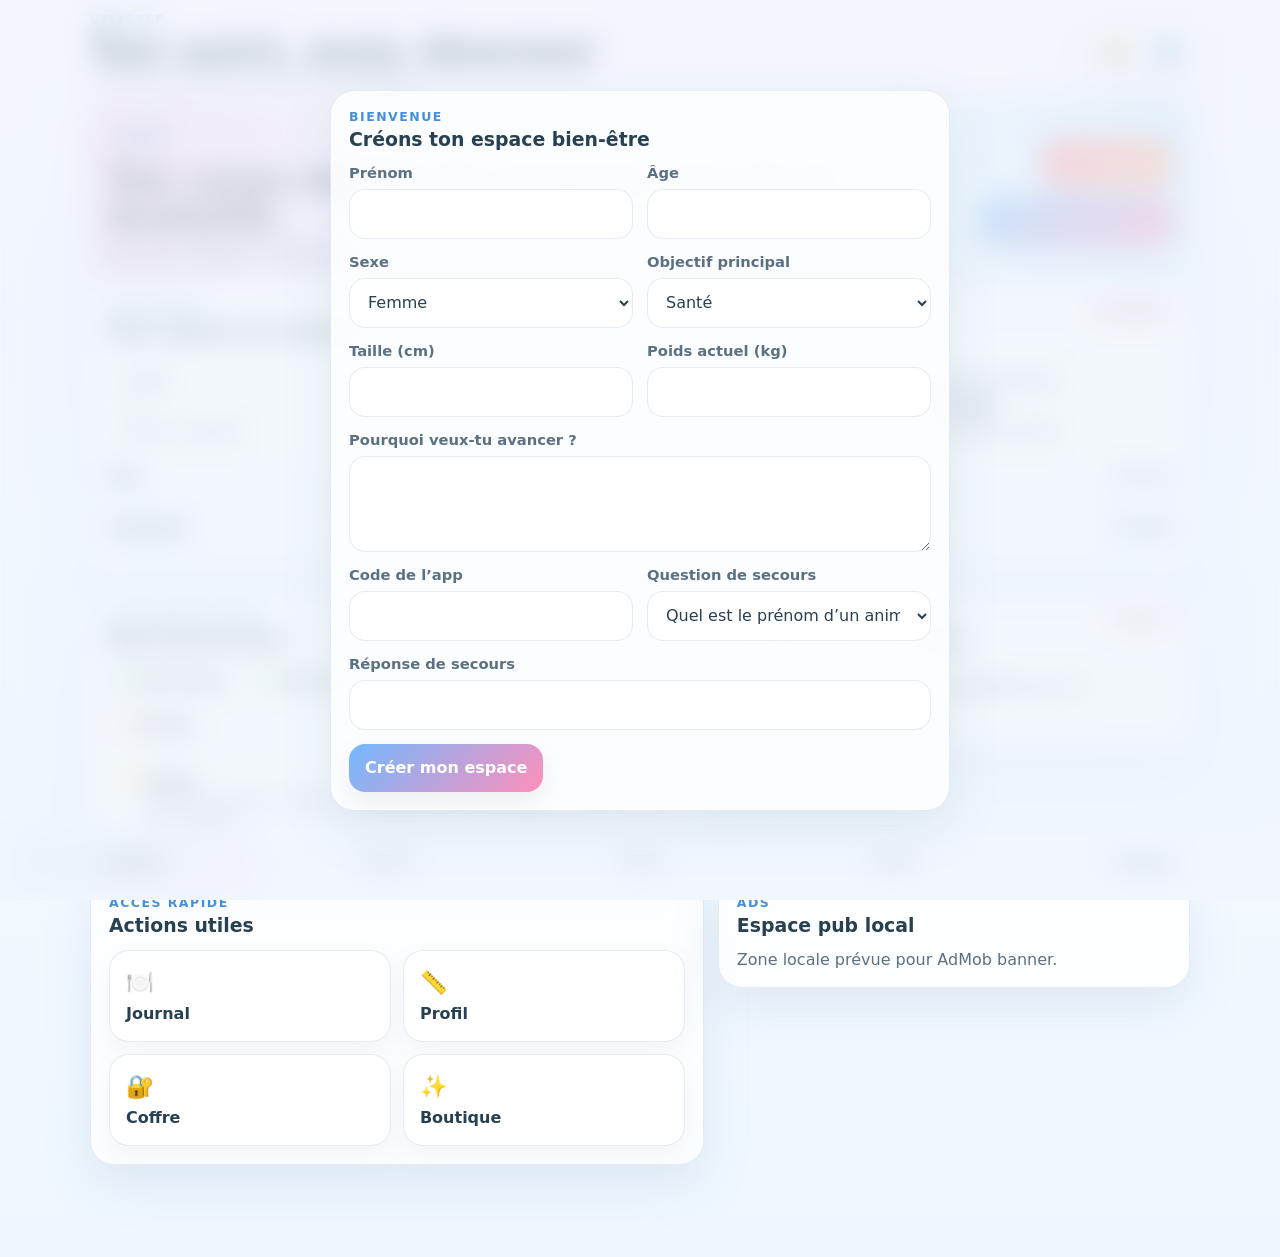
==== index.html @ 75e9167d "s" ====
<!DOCTYPE html>
<html lang="fr" data-page="home">
<head>
  <meta charset="UTF-8" />
  <meta name="viewport" content="width=device-width, initial-scale=1.0, viewport-fit=cover" />
  <title>Vmyself</title>
  <link rel="stylesheet" href="css/style.css" />
</head>
<body>
  <div id="appLock" class="lock-screen hidden" aria-hidden="true">
    <div class="lock-card card glass">
      <div class="brand-mark">V</div>
      <h1 data-i18n="lock.title"></h1>
      <p class="muted" data-i18n="lock.subtitle"></p>

      <div class="pin-dots" id="pinDots" aria-hidden="true">
        <span></span><span></span><span></span><span></span>
      </div>

      <input id="pinInput" class="field center" inputmode="numeric" maxlength="4" autocomplete="off" data-i18n-placeholder="lock.pinPlaceholder" />
      <button id="unlockBtn" class="btn primary" data-i18n="lock.unlock"></button>
      <button id="openRecoveryBtn" class="btn ghost" data-i18n="lock.forgot"></button>

      <div id="recoveryBox" class="recovery-box hidden">
        <label class="label" id="recoveryQuestionLabel"></label>
        <input id="recoveryAnswerInput" class="field" autocomplete="off" data-i18n-placeholder="lock.answerPlaceholder" />
        <button id="recoveryCheckBtn" class="btn soft" data-i18n="lock.recover"></button>
      </div>
    </div>
  </div>

  <div id="onboardingModal" class="modal hidden" aria-hidden="true">
    <div class="modal-card card">
      <div class="section-heading">
        <div>
          <div class="eyebrow" data-i18n="onboarding.eyebrow"></div>
          <h2 data-i18n="onboarding.title"></h2>
        </div>
      </div>

      <div class="grid-2">
        <div class="field-wrap">
          <label class="label" data-i18n="onboarding.name"></label>
          <input id="onbName" class="field" maxlength="40" />
        </div>
        <div class="field-wrap">
          <label class="label" data-i18n="onboarding.age"></label>
          <input id="onbAge" class="field" type="number" min="12" max="99" />
        </div>
        <div class="field-wrap">
          <label class="label" data-i18n="onboarding.sex"></label>
          <select id="onbSex" class="field">
            <option value="female" data-i18n="common.female"></option>
            <option value="male" data-i18n="common.male"></option>
            <option value="other" data-i18n="common.other"></option>
          </select>
        </div>
        <div class="field-wrap">
          <label class="label" data-i18n="onboarding.goal"></label>
          <select id="onbGoal" class="field">
            <option value="confidence" data-i18n="goals.confidence"></option>
            <option value="health" data-i18n="goals.health"></option>
            <option value="energy" data-i18n="goals.energy"></option>
            <option value="wellbeing" data-i18n="goals.wellbeing"></option>
          </select>
        </div>
        <div class="field-wrap">
          <label class="label" data-i18n="onboarding.height"></label>
          <input id="onbHeight" class="field" type="number" min="120" max="230" />
        </div>
        <div class="field-wrap">
          <label class="label" data-i18n="onboarding.weight"></label>
          <input id="onbWeight" class="field" type="number" min="30" max="300" step="0.1" />
        </div>
        <div class="field-wrap full">
          <label class="label" data-i18n="onboarding.why"></label>
          <textarea id="onbWhy" class="field area" rows="3"></textarea>
        </div>
        <div class="field-wrap">
          <label class="label" data-i18n="onboarding.pin"></label>
          <input id="onbPin" class="field" inputmode="numeric" maxlength="4" />
        </div>
        <div class="field-wrap">
          <label class="label" data-i18n="onboarding.question"></label>
          <select id="onbQuestion" class="field"></select>
        </div>
        <div class="field-wrap full">
          <label class="label" data-i18n="onboarding.answer"></label>
          <input id="onbAnswer" class="field" maxlength="60" />
        </div>
      </div>

      <div class="modal-actions">
        <button id="saveOnboardingBtn" class="btn primary" data-i18n="onboarding.save"></button>
      </div>
    </div>
  </div>

  <div id="crackModal" class="modal hidden" aria-hidden="true">
    <div class="modal-card card crack-card">
      <div class="section-heading">
        <div>
          <div class="eyebrow" data-i18n="crack.eyebrow"></div>
          <h2 data-i18n="crack.title"></h2>
        </div>
      </div>
      <p class="support-line" id="crackSupportText"></p>
      <div class="affirmation-box" id="motivationCard"></div>
      <div class="tips-list" id="crackTips"></div>
      <div class="modal-actions">
        <button id="saveSmallVictoryBtn" class="btn soft" data-i18n="crack.saveVictory"></button>
        <button id="closeCrackBtn" class="btn primary" data-i18n="crack.ok"></button>
      </div>
    </div>
  </div>

  <div class="app-shell">
    <header class="topbar">
      <div class="topbar-main">
        <div>
          <div class="eyebrow">Vmyself</div>
          <h1 class="app-title" data-i18n="home.title"></h1>
          <p class="muted" id="welcomeLine"></p>
        </div>
        <div class="topbar-actions">
          <button id="privacyToggleBtn" class="icon-btn" title="Masquer"></button>
          <button id="openOnboardingBtn" class="icon-btn" title="Profil"></button>
        </div>
      </div>

      <div class="hero-gradient card">
        <div class="hero-copy">
          <span class="badge-soft" id="dailyStatusBadge"></span>
          <h2 id="mainEncouragement"></h2>
          <p id="dailyAdvice" class="muted strong"></p>
        </div>
        <div class="hero-actions">
          <button id="crackBtn" class="btn danger" data-i18n="home.crack"></button>
          <a href="journal.html" class="btn primary" data-i18n="home.logToday"></a>
        </div>
      </div>
    </header>

    <main class="page-content home-grid">
      <section class="card metrics-card">
        <div class="section-heading">
          <div>
            <div class="eyebrow" data-i18n="home.sectionHealth"></div>
            <h2 data-i18n="home.todayHealth"></h2>
          </div>
          <a href="profile.html" class="text-link" data-i18n="common.edit"></a>
        </div>

        <div class="stats-grid">
          <article class="stat-pill">
            <span class="stat-label" data-i18n="metrics.weight"></span>
            <strong id="weightValue"></strong>
            <small id="weightTrend"></small>
          </article>
          <article class="stat-pill">
            <span class="stat-label" data-i18n="metrics.bmi"></span>
            <strong id="bmiValue"></strong>
            <small id="bmiLabel"></small>
          </article>
          <article class="stat-pill">
            <span class="stat-label" data-i18n="metrics.waistHeight"></span>
            <strong id="waistValue"></strong>
            <small id="waistLabel"></small>
          </article>
          <article class="stat-pill">
            <span class="stat-label" data-i18n="metrics.caloriesDay"></span>
            <strong id="caloriesValue"></strong>
            <small id="caloriesLabel"></small>
          </article>
        </div>

        <div class="score-bars">
          <div class="score-item">
            <div class="score-head">
              <span data-i18n="metrics.water"></span>
              <span id="waterScoreLabel"></span>
            </div>
            <div class="bar"><div id="waterBar" class="bar-fill"></div></div>
          </div>
          <div class="score-item">
            <div class="score-head">
              <span data-i18n="metrics.sleep"></span>
              <span id="sleepScoreLabel"></span>
            </div>
            <div class="bar"><div id="sleepBar" class="bar-fill"></div></div>
          </div>
        </div>
      </section>

      <section class="card">
        <div class="section-heading">
          <div>
            <div class="eyebrow" data-i18n="home.sectionStatus"></div>
            <h2 data-i18n="home.dayColorTitle"></h2>
          </div>
        </div>

        <div class="color-legend" id="colorLegend"></div>

        <div class="daily-status-box" id="dailyStatusBox">
          <div class="status-dot" id="statusDot"></div>
          <div>
            <strong id="statusTitle"></strong>
            <p class="muted" id="statusText"></p>
          </div>
        </div>
      </section>

      <section class="card">
        <div class="section-heading">
          <div>
            <div class="eyebrow" data-i18n="home.sectionWins"></div>
            <h2 data-i18n="home.vaultTitle"></h2>
          </div>
          <a href="vault.html" class="text-link" data-i18n="common.open"></a>
        </div>
        <div id="vaultPreview" class="mini-list"></div>
      </section>

      <section class="card">
        <div class="section-heading">
          <div>
            <div class="eyebrow" data-i18n="home.sectionActions"></div>
            <h2 data-i18n="home.quickActions"></h2>
          </div>
        </div>
        <div class="quick-actions">
          <a class="action-card" href="journal.html">
            <span class="action-icon">🍽️</span>
            <span data-i18n="nav.journal"></span>
          </a>
          <a class="action-card" href="profile.html">
            <span class="action-icon">📏</span>
            <span data-i18n="nav.profile"></span>
          </a>
          <a class="action-card" href="vault.html">
            <span class="action-icon">🔐</span>
            <span data-i18n="nav.vault"></span>
          </a>
          <a class="action-card" href="shop.html">
            <span class="action-icon">✨</span>
            <span data-i18n="nav.shop"></span>
          </a>
        </div>
      </section>
    </main>

    <nav class="bottom-nav">
      <a href="index.html" class="nav-link active" data-i18n="nav.home"></a>
      <a href="journal.html" class="nav-link" data-i18n="nav.journal"></a>
      <a href="profile.html" class="nav-link" data-i18n="nav.profile"></a>
      <a href="vault.html" class="nav-link" data-i18n="nav.vault"></a>
      <a href="settings.html" class="nav-link" data-i18n="nav.settings"></a>
    </nav>
  </div>

  <script src="js/i18n.js"></script>
  <script src="js/storage.js"></script>
  <script src="js/ads.js"></script>
  <script src="js/purchases.js"></script>
  <script src="js/auth.js"></script>
  <script src="js/ui.js"></script>
  <script src="js/app.js"></script>
</body>
</html>
---- css/style.css ----
@font-face{
  font-family:"VmyselfDisplay";
  src: local("Segoe UI"), local("Inter");
}

:root{
  --bg-main: linear-gradient(180deg, #fff8fe 0%, #f6fbff 42%, #eef7ff 100%);
  --bg-hero: radial-gradient(circle at top left, rgba(255,182,215,.55), transparent 35%), radial-gradient(circle at top right, rgba(154,215,255,.45), transparent 32%), linear-gradient(135deg, #fdf8ff 0%, #f5fbff 100%);
  --card: rgba(255,255,255,.78);
  --card-strong:#ffffff;
  --line: rgba(123, 150, 177, .18);
  --shadow: 0 18px 48px rgba(129, 159, 187, .17);
  --text: #274052;
  --text-soft: #5a7183;
  --rose:#ff8fbb;
  --rose-dark:#e45d91;
  --blue:#73b8ff;
  --blue-dark:#468fda;
  --mint:#78d2b1;
  --yellow:#ffcf6c;
  --orange:#ff9d6f;
  --red:#ff7c87;
  --green-dark:#32b576;
  --green-light:#87d98d;
  --radius-xl: 24px;
  --radius-lg: 18px;
  --radius-md: 14px;
  --nav-h: 78px;
  --safe-top: env(safe-area-inset-top, 0px);
  --safe-bottom: env(safe-area-inset-bottom, 0px);
}

*,
*::before,
*::after{ box-sizing:border-box; }

html,body{
  margin:0;
  min-height:100%;
  background:var(--bg-main);
  color:var(--text);
  font-family:"VmyselfDisplay", system-ui, -apple-system, BlinkMacSystemFont, "Segoe UI", sans-serif;
}

body{
  overflow-x:hidden;
}

a{ color:inherit; text-decoration:none; }
button, input, select, textarea{ font:inherit; }

.app-shell{
  min-height:100vh;
  padding: calc(12px + var(--safe-top)) 12px calc(var(--nav-h) + 14px + var(--safe-bottom));
}

.topbar, .page-top, .page-content{
  width:min(1100px, 100%);
  margin:0 auto;
}

.page-content{
  display:flex;
  flex-direction:column;
  gap:14px;
}

.home-grid{
  display:grid;
  grid-template-columns: 1.3fr 1fr;
  gap:14px;
  align-items:start;
}

.home-grid > :nth-child(1){ grid-column: 1 / -1; }

.card{
  background:var(--card);
  backdrop-filter: blur(18px);
  -webkit-backdrop-filter: blur(18px);
  border:1px solid var(--line);
  box-shadow: var(--shadow);
  border-radius:var(--radius-xl);
  padding:18px;
}

.card.thin{
  padding:14px 16px;
}

.glass{
  background: rgba(255,255,255,.86);
}

.hero-gradient{
  background: var(--bg-hero);
  display:flex;
  align-items:center;
  justify-content:space-between;
  gap:18px;
  margin-top:12px;
}

.hero-copy h2{
  margin:10px 0 8px;
  font-size: clamp(1.4rem, 3vw, 2.1rem);
  line-height:1.08;
}

.hero-actions{
  display:flex;
  gap:10px;
  flex-wrap:wrap;
  justify-content:flex-end;
}

.topbar-main,
.page-top{
  display:flex;
  align-items:center;
  justify-content:space-between;
  gap:14px;
}

.app-title{
  margin:4px 0 0;
  font-size: clamp(1.6rem, 3vw, 2.4rem);
  line-height:1.05;
}

.eyebrow{
  font-size:.78rem;
  letter-spacing:.12em;
  text-transform:uppercase;
  font-weight:800;
  color:var(--blue-dark);
}

.badge-soft,
.pill{
  display:inline-flex;
  align-items:center;
  justify-content:center;
  padding:8px 12px;
  border-radius:999px;
  font-size:.85rem;
  font-weight:800;
  background:rgba(115,184,255,.16);
  color:var(--blue-dark);
}

.premium-pill{
  background: rgba(255,143,187,.14);
  color: var(--rose-dark);
}

.muted{
  color:var(--text-soft);
  margin:0;
}

.muted.strong{
  font-weight:600;
}

.section-heading{
  display:flex;
  align-items:flex-start;
  justify-content:space-between;
  gap:12px;
  margin-bottom:14px;
}

.section-heading h2{
  margin:4px 0 0;
  font-size:1.18rem;
}

.text-link{
  color:var(--rose-dark);
  font-weight:800;
}

.btn{
  border:0;
  border-radius:16px;
  padding:13px 16px;
  font-weight:800;
  cursor:pointer;
  min-height:48px;
  transition:.18s transform, .18s opacity, .18s box-shadow;
  box-shadow: 0 10px 22px rgba(119, 152, 180, .12);
}

.btn:hover{ transform:translateY(-1px); }
.btn:active{ transform:translateY(1px) scale(.99); }

.btn.primary{
  background: linear-gradient(135deg, var(--blue), var(--rose));
  color:#fff;
}

.btn.soft{
  background: rgba(115,184,255,.12);
  color:var(--blue-dark);
}

.btn.ghost{
  background: rgba(255,255,255,.65);
  color:var(--text);
  border:1px solid var(--line);
}

.btn.danger{
  background: linear-gradient(135deg, #ff8ca0, #ffb78b);
  color:#fff;
}

.ghost-danger{
  color:var(--red);
  background: rgba(255,124,135,.08);
}

.btn.wide{ width:100%; }

.icon-btn{
  width:46px;
  height:46px;
  border-radius:16px;
  border:1px solid var(--line);
  background:rgba(255,255,255,.72);
  box-shadow:var(--shadow);
  display:inline-flex;
  align-items:center;
  justify-content:center;
  cursor:pointer;
}
.icon-btn::before{ font-size:1.15rem; }
#privacyToggleBtn::before{ content:"🙈"; }
#openOnboardingBtn::before{ content:"👤"; }

.stats-grid{
  display:grid;
  grid-template-columns: repeat(4, 1fr);
  gap:12px;
}

.stat-pill,
.calc-card,
.mini-kpi{
  background: var(--card-strong);
  border:1px solid var(--line);
  border-radius:18px;
  padding:14px;
  display:flex;
  flex-direction:column;
  gap:6px;
  min-height:96px;
  justify-content:center;
}

.stat-pill strong,
.calc-card strong,
.mini-kpi strong{
  font-size:1.22rem;
}

.stat-label{
  color:var(--text-soft);
  font-weight:700;
  font-size:.92rem;
}

.score-bars{
  margin-top:14px;
  display:grid;
  gap:12px;
}

.score-item{
  display:grid;
  gap:8px;
}

.score-head{
  display:flex;
  justify-content:space-between;
  gap:8px;
  font-weight:700;
}

.bar{
  height:12px;
  border-radius:999px;
  background: rgba(115,184,255,.12);
  overflow:hidden;
}
.bar-fill{
  height:100%;
  width:0;
  border-radius:999px;
  background: linear-gradient(90deg, var(--blue), var(--rose));
  transition: width .3s ease;
}

.color-legend{
  display:flex;
  flex-wrap:wrap;
  gap:10px;
}

.legend-chip{
  display:inline-flex;
  align-items:center;
  gap:8px;
  padding:8px 12px;
  border-radius:999px;
  background:#fff;
  border:1px solid var(--line);
  font-weight:700;
  font-size:.9rem;
}
.legend-dot,
.status-dot{
  width:12px;
  height:12px;
  border-radius:999px;
}
.dot-green-dark{ background:var(--green-dark); }
.dot-green-light{ background:var(--green-light); }
.dot-yellow{ background:var(--yellow); }
.dot-orange{ background:var(--orange); }
.dot-red{ background:var(--red); }

.daily-status-box{
  margin-top:14px;
  display:flex;
  gap:12px;
  align-items:flex-start;
  padding:14px;
  border-radius:18px;
  background: #fff;
  border:1px solid var(--line);
}

.mini-list{
  display:grid;
  gap:10px;
}
.mini-list.spacious{ gap:12px; }

.mini-item{
  display:flex;
  justify-content:space-between;
  gap:10px;
  align-items:center;
  padding:12px 14px;
  background:#fff;
  border:1px solid var(--line);
  border-radius:16px;
}

.quick-actions{
  display:grid;
  grid-template-columns: repeat(2, 1fr);
  gap:12px;
}

.action-card{
  min-height:92px;
  border-radius:20px;
  background:#fff;
  border:1px solid var(--line);
  display:flex;
  flex-direction:column;
  justify-content:center;
  gap:8px;
  padding:16px;
  font-weight:800;
  box-shadow: 0 10px 24px rgba(128,153,175,.08);
}
.action-icon{ font-size:1.4rem; }

.grid-2{
  display:grid;
  grid-template-columns: repeat(2, 1fr);
  gap:14px;
}

.field-wrap.full{ grid-column: 1 / -1; }

.field-wrap{
  display:grid;
  gap:8px;
}

.label{
  font-size:.92rem;
  font-weight:800;
  color:var(--text-soft);
}

.field{
  width:100%;
  min-height:50px;
  border-radius:16px;
  border:1px solid var(--line);
  background: rgba(255,255,255,.94);
  padding:12px 14px;
  color:var(--text);
  outline:none;
}
.field:focus{
  border-color: rgba(115,184,255,.5);
  box-shadow: 0 0 0 4px rgba(115,184,255,.12);
}
.area{
  resize:vertical;
  min-height:96px;
}

.profile-calc-grid,
.inline-kpis{
  display:grid;
  grid-template-columns: repeat(3, 1fr);
  gap:12px;
  margin-top:14px;
}

.toggle-row{
  display:flex;
  justify-content:space-between;
  gap:12px;
  align-items:center;
  padding:14px 0;
  border-top:1px solid var(--line);
}
.toggle-row:first-of-type{ border-top:0; padding-top:0; }

.switch{
  position:relative;
  display:inline-flex;
  width:58px;
  height:34px;
}
.switch input{ opacity:0; position:absolute; inset:0; }
.switch span{
  position:absolute; inset:0;
  border-radius:999px;
  background: rgba(115,184,255,.2);
  transition:.2s;
}
.switch span::after{
  content:"";
  position:absolute;
  top:4px; left:4px;
  width:26px; height:26px;
  background:#fff;
  border-radius:999px;
  box-shadow: 0 8px 14px rgba(76,108,136,.16);
  transition:.2s;
}
.switch input:checked + span{
  background: linear-gradient(135deg, var(--blue), var(--rose));
}
.switch input:checked + span::after{
  transform:translateX(24px);
}

.price-card{
  display:flex;
  justify-content:space-between;
  gap:14px;
  align-items:center;
  padding:14px;
  border-radius:18px;
  background:#fff;
  border:1px solid var(--line);
}
.price-card.premium{
  background: linear-gradient(135deg, rgba(255,143,187,.14), rgba(115,184,255,.12));
}

.feature-list{
  display:grid;
  gap:10px;
  margin-top:14px;
}
.feature-row{
  display:flex;
  justify-content:space-between;
  align-items:center;
  gap:12px;
  padding:12px 0;
  border-top:1px solid var(--line);
}
.feature-row:first-child{ border-top:0; }

.meal-entry-grid,
.vault-entry{
  display:grid;
  grid-template-columns: 1.5fr .7fr auto;
  gap:10px;
}

.support-line{
  margin:0 0 12px;
  font-size:1rem;
  font-weight:600;
  color:var(--text);
}

.affirmation-box{
  background: linear-gradient(135deg, rgba(255,255,255,.92), rgba(255,240,248,.96));
  border-radius:18px;
  padding:16px;
  border:1px solid rgba(255,143,187,.16);
  font-size:1.04rem;
  line-height:1.5;
  font-weight:700;
  margin-bottom:12px;
}

.tips-list{
  display:grid;
  gap:10px;
}
.tip-card{
  padding:12px 14px;
  border-radius:16px;
  background:#fff;
  border:1px solid var(--line);
}

.lock-screen,
.modal{
  position:fixed;
  inset:0;
  z-index:100;
  background: rgba(237,245,252,.65);
  backdrop-filter: blur(14px);
  -webkit-backdrop-filter: blur(14px);
  display:grid;
  place-items:center;
  padding:18px;
}

.hidden{ display:none !important; }

.lock-card,
.modal-card{
  width:min(620px, 100%);
}

.brand-mark{
  width:58px;
  height:58px;
  border-radius:18px;
  display:grid;
  place-items:center;
  background: linear-gradient(135deg, var(--blue), var(--rose));
  color:#fff;
  font-size:1.5rem;
  font-weight:900;
  margin-bottom:14px;
}

.pin-dots{
  display:flex;
  gap:10px;
  justify-content:center;
  margin:16px 0;
}
.pin-dots span{
  width:12px;
  height:12px;
  border-radius:999px;
  background: rgba(115,184,255,.16);
}
.center{ text-align:center; }

.recovery-box{
  margin-top:14px;
  padding-top:14px;
  border-top:1px solid var(--line);
}

.modal-actions,
.sticky-actions{
  display:flex;
  gap:10px;
  margin-top:14px;
  flex-wrap:wrap;
}

.bottom-nav{
  position:fixed;
  left:0; right:0; bottom:0;
  padding:10px 12px calc(10px + var(--safe-bottom));
  display:grid;
  grid-template-columns: repeat(5, 1fr);
  gap:8px;
  background: rgba(250, 252, 255, .85);
  backdrop-filter: blur(16px);
  -webkit-backdrop-filter: blur(16px);
  border-top:1px solid var(--line);
  z-index:30;
}

.nav-link{
  min-height:56px;
  display:grid;
  place-items:center;
  text-align:center;
  border-radius:18px;
  color:var(--text-soft);
  font-size:.78rem;
  font-weight:900;
  padding:8px 6px;
}
.nav-link.active{
  background: linear-gradient(135deg, rgba(115,184,255,.16), rgba(255,143,187,.12));
  color:var(--text);
}

.toast{
  position:fixed;
  left:50%;
  bottom: calc(var(--nav-h) + 14px + var(--safe-bottom));
  transform: translateX(-50%);
  background:#fff;
  color:var(--text);
  padding:12px 16px;
  border-radius:16px;
  border:1px solid var(--line);
  box-shadow: var(--shadow);
  z-index:120;
  font-weight:700;
  min-width: min(92vw, 420px);
  text-align:center;
}

.sensitive{
  filter: blur(9px);
  user-select:none;
}

@media (max-width: 960px){
  .home-grid{
    grid-template-columns: 1fr;
  }
  .stats-grid,
  .profile-calc-grid,
  .inline-kpis{
    grid-template-columns: repeat(2, 1fr);
  }
}

@media (max-width: 720px){
  .app-shell{ padding-left:10px; padding-right:10px; }
  .card{ padding:16px; border-radius:22px; }
  .hero-gradient,
  .topbar-main,
  .page-top,
  .price-card{
    flex-direction:column;
    align-items:flex-start;
  }
  .hero-actions{ width:100%; }
  .hero-actions .btn,
  .price-card .btn{ width:100%; }

  .stats-grid,
  .grid-2,
  .profile-calc-grid,
  .inline-kpis,
  .quick-actions{
    grid-template-columns: 1fr;
  }

  .meal-entry-grid,
  .vault-entry{
    grid-template-columns: 1fr;
  }

  .bottom-nav{
    grid-template-columns: repeat(5, 1fr);
  }
  .nav-link{
    font-size:.69rem;
  }
}

@media (max-width: 390px){
  .app-title{ font-size:1.45rem; }
  .hero-copy h2{ font-size:1.24rem; }
  .btn, .field{ min-height:46px; }
  .card{ padding:14px; }
}
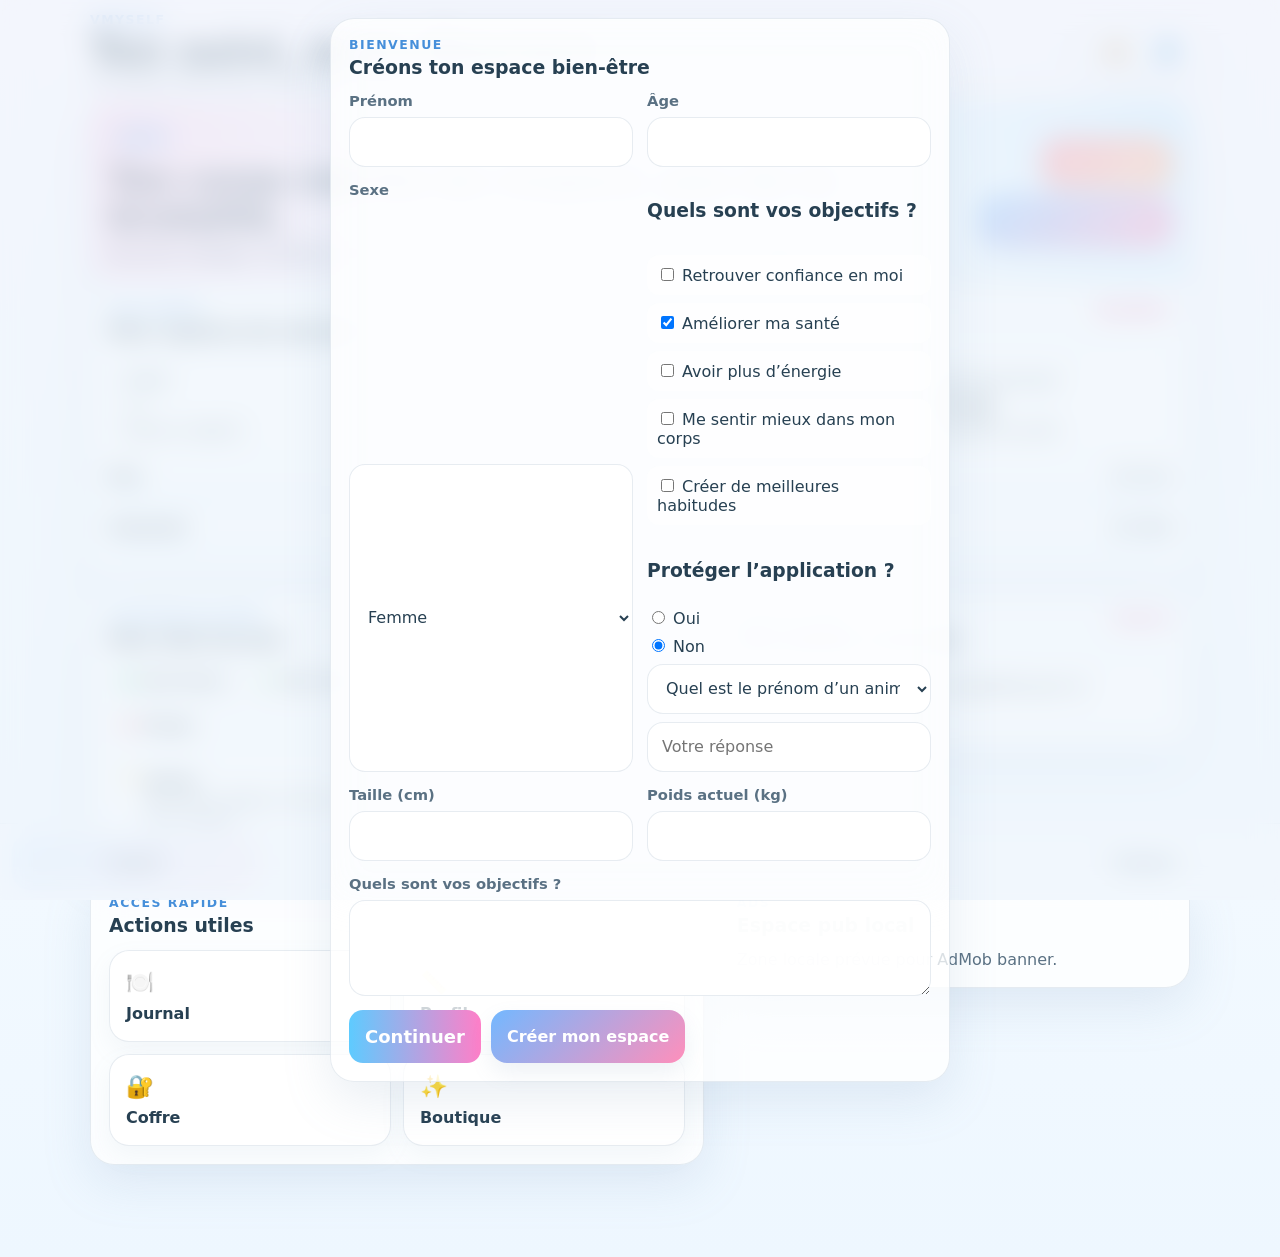
==== commit 35215bf2: "Update onboarding UI with goals, PIN flow, and continue button" ====
--- a/index.html
+++ b/index.html
@@ -56,13 +56,28 @@
           </select>
         </div>
         <div class="field-wrap">
-          <label class="label" data-i18n="onboarding.goal"></label>
-          <select id="onbGoal" class="field">
-            <option value="confidence" data-i18n="goals.confidence"></option>
-            <option value="health" data-i18n="goals.health"></option>
-            <option value="energy" data-i18n="goals.energy"></option>
-            <option value="wellbeing" data-i18n="goals.wellbeing"></option>
+          <h3>Quels sont vos objectifs ?</h3>
+          <div class="goal-list">
+            <label><input type="checkbox" name="onbGoals" value="confidence"> Retrouver confiance en moi</label>
+            <label><input type="checkbox" name="onbGoals" value="health"> Améliorer ma santé</label>
+            <label><input type="checkbox" name="onbGoals" value="energy"> Avoir plus d’énergie</label>
+            <label><input type="checkbox" name="onbGoals" value="body"> Me sentir mieux dans mon corps</label>
+            <label><input type="checkbox" name="onbGoals" value="habit"> Créer de meilleures habitudes</label>
+          </div>
+          <h3>Protéger l’application ?</h3>
+          <label><input type="radio" name="lockapp" value="yes"> Oui</label>
+          <label><input type="radio" name="lockapp" value="no" checked> Non</label>
+          <div id="pinBlock">
+            <input id="onbPin" type="password" maxlength="6" placeholder="Choisir un code PIN">
+            <input id="onbPinConfirm" type="password" maxlength="6" placeholder="Confirmer le code PIN">
+          </div>
+          <select id="onbQuestion" class="field">
+            <option>Nom de votre premier animal ?</option>
+            <option>Ville de naissance ?</option>
+            <option>Couleur préférée ?</option>
+            <option>Plat préféré enfant ?</option>
           </select>
+          <input id="onbAnswer" class="field" type="text" placeholder="Votre réponse">
         </div>
         <div class="field-wrap">
           <label class="label" data-i18n="onboarding.height"></label>
@@ -73,24 +88,17 @@
           <input id="onbWeight" class="field" type="number" min="30" max="300" step="0.1" />
         </div>
         <div class="field-wrap full">
-          <label class="label" data-i18n="onboarding.why"></label>
+          <label class="label">Quels sont vos objectifs ?</label>
           <textarea id="onbWhy" class="field area" rows="3"></textarea>
         </div>
-        <div class="field-wrap">
-          <label class="label" data-i18n="onboarding.pin"></label>
-          <input id="onbPin" class="field" inputmode="numeric" maxlength="4" />
-        </div>
-        <div class="field-wrap">
-          <label class="label" data-i18n="onboarding.question"></label>
-          <select id="onbQuestion" class="field"></select>
-        </div>
-        <div class="field-wrap full">
-          <label class="label" data-i18n="onboarding.answer"></label>
-          <input id="onbAnswer" class="field" maxlength="60" />
-        </div>
       </div>
 
       <div class="modal-actions">
+        <div class="onboard-actions">
+          <button id="btnContinue" type="submit" class="primary-btn">
+            Continuer
+          </button>
+        </div>
         <button id="saveOnboardingBtn" class="btn primary" data-i18n="onboarding.save"></button>
       </div>
     </div>
@@ -267,4 +275,4 @@
   <script src="js/ui.js"></script>
   <script src="js/app.js"></script>
 </body>
-</html>+</html>
--- a/css/style.css
+++ b/css/style.css
@@ -645,6 +645,33 @@
   user-select:none;
 }
 
+.primary-btn{
+width:100%;
+padding:16px;
+border:none;
+border-radius:14px;
+background:linear-gradient(90deg,#5ecbff,#ff7fc8);
+color:#fff;
+font-size:18px;
+font-weight:700;
+}
+
+.goal-list label{
+display:block;
+padding:10px;
+margin:8px 0;
+background:#ffffff90;
+border-radius:12px;
+}
+
+#pinBlock input{
+display:block;
+width:100%;
+margin:8px 0;
+padding:12px;
+border-radius:10px;
+}
+
 @media (max-width: 960px){
   .home-grid{
     grid-template-columns: 1fr;
@@ -696,4 +723,4 @@
   .hero-copy h2{ font-size:1.24rem; }
   .btn, .field{ min-height:46px; }
   .card{ padding:14px; }
-}+}
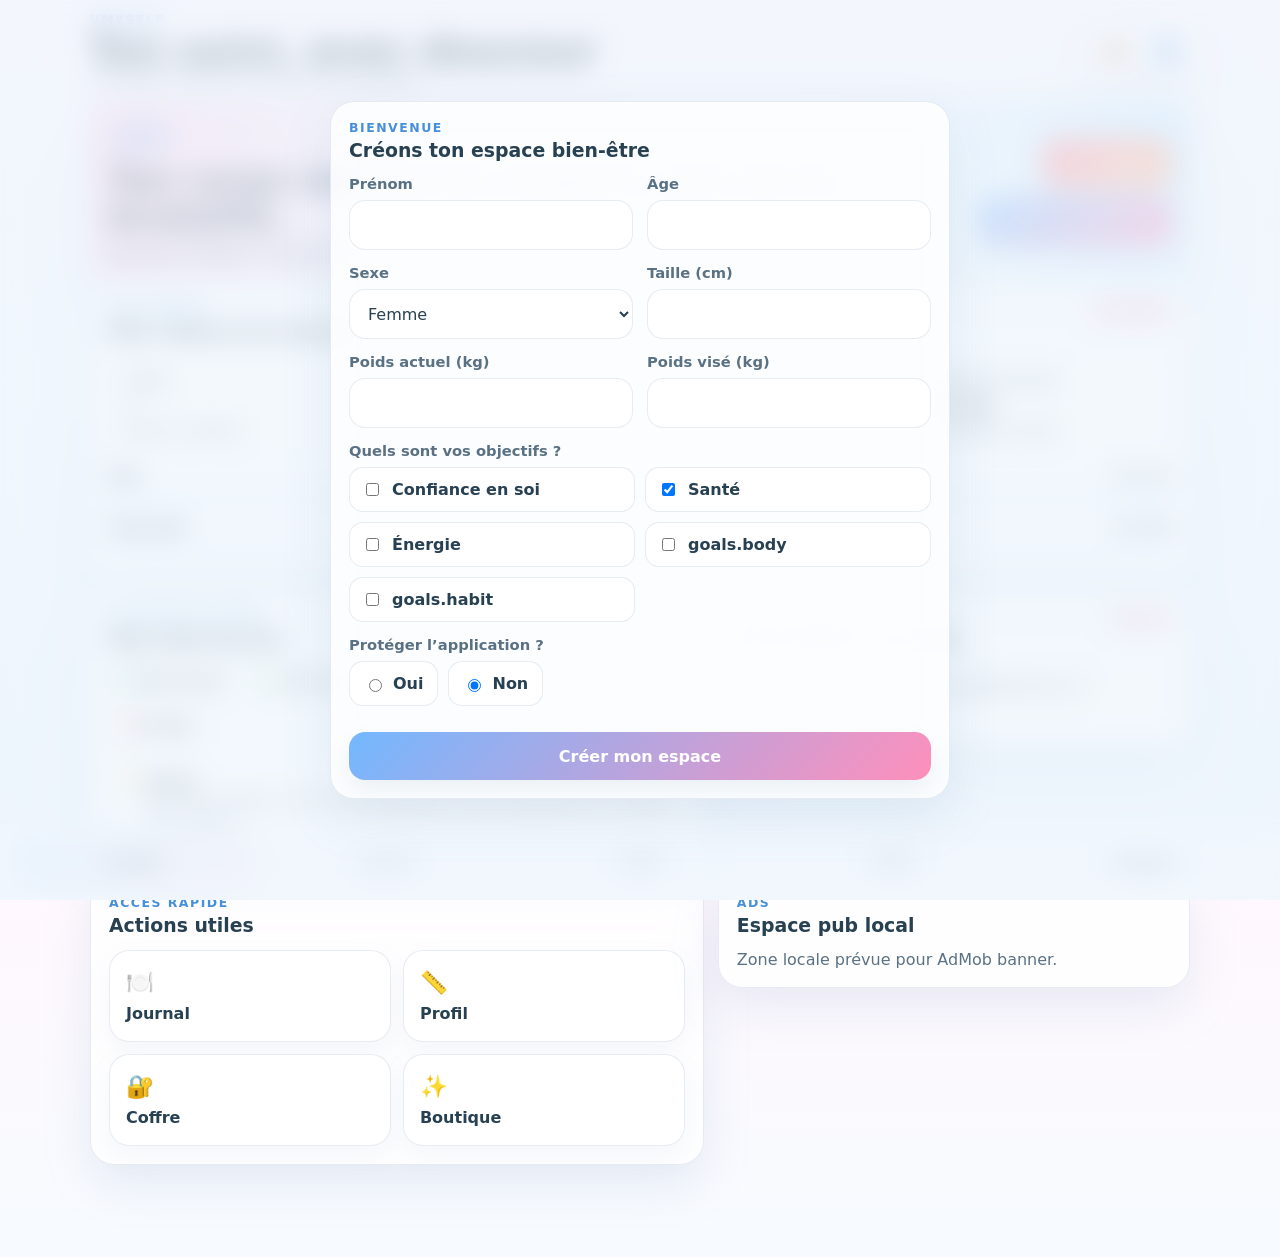
==== commit 88f45668: "z" ====
--- a/index.html
+++ b/index.html
@@ -7,28 +7,6 @@
   <link rel="stylesheet" href="css/style.css" />
 </head>
 <body>
-  <div id="appLock" class="lock-screen hidden" aria-hidden="true">
-    <div class="lock-card card glass">
-      <div class="brand-mark">V</div>
-      <h1 data-i18n="lock.title"></h1>
-      <p class="muted" data-i18n="lock.subtitle"></p>
-
-      <div class="pin-dots" id="pinDots" aria-hidden="true">
-        <span></span><span></span><span></span><span></span>
-      </div>
-
-      <input id="pinInput" class="field center" inputmode="numeric" maxlength="4" autocomplete="off" data-i18n-placeholder="lock.pinPlaceholder" />
-      <button id="unlockBtn" class="btn primary" data-i18n="lock.unlock"></button>
-      <button id="openRecoveryBtn" class="btn ghost" data-i18n="lock.forgot"></button>
-
-      <div id="recoveryBox" class="recovery-box hidden">
-        <label class="label" id="recoveryQuestionLabel"></label>
-        <input id="recoveryAnswerInput" class="field" autocomplete="off" data-i18n-placeholder="lock.answerPlaceholder" />
-        <button id="recoveryCheckBtn" class="btn soft" data-i18n="lock.recover"></button>
-      </div>
-    </div>
-  </div>
-
   <div id="onboardingModal" class="modal hidden" aria-hidden="true">
     <div class="modal-card card">
       <div class="section-heading">
@@ -38,7 +16,7 @@
         </div>
       </div>
 
-      <div class="grid-2">
+      <div class="grid-2 onboarding-grid">
         <div class="field-wrap">
           <label class="label" data-i18n="onboarding.name"></label>
           <input id="onbName" class="field" maxlength="40" />
@@ -56,30 +34,6 @@
           </select>
         </div>
         <div class="field-wrap">
-          <h3>Quels sont vos objectifs ?</h3>
-          <div class="goal-list">
-            <label><input type="checkbox" name="onbGoals" value="confidence"> Retrouver confiance en moi</label>
-            <label><input type="checkbox" name="onbGoals" value="health"> Améliorer ma santé</label>
-            <label><input type="checkbox" name="onbGoals" value="energy"> Avoir plus d’énergie</label>
-            <label><input type="checkbox" name="onbGoals" value="body"> Me sentir mieux dans mon corps</label>
-            <label><input type="checkbox" name="onbGoals" value="habit"> Créer de meilleures habitudes</label>
-          </div>
-          <h3>Protéger l’application ?</h3>
-          <label><input type="radio" name="lockapp" value="yes"> Oui</label>
-          <label><input type="radio" name="lockapp" value="no" checked> Non</label>
-          <div id="pinBlock">
-            <input id="onbPin" type="password" maxlength="6" placeholder="Choisir un code PIN">
-            <input id="onbPinConfirm" type="password" maxlength="6" placeholder="Confirmer le code PIN">
-          </div>
-          <select id="onbQuestion" class="field">
-            <option>Nom de votre premier animal ?</option>
-            <option>Ville de naissance ?</option>
-            <option>Couleur préférée ?</option>
-            <option>Plat préféré enfant ?</option>
-          </select>
-          <input id="onbAnswer" class="field" type="text" placeholder="Votre réponse">
-        </div>
-        <div class="field-wrap">
           <label class="label" data-i18n="onboarding.height"></label>
           <input id="onbHeight" class="field" type="number" min="120" max="230" />
         </div>
@@ -87,19 +41,59 @@
           <label class="label" data-i18n="onboarding.weight"></label>
           <input id="onbWeight" class="field" type="number" min="30" max="300" step="0.1" />
         </div>
+        <div class="field-wrap">
+          <label class="label" data-i18n="onboarding.targetWeight"></label>
+          <input id="onbTargetWeight" class="field" type="number" min="30" max="300" step="0.1" />
+        </div>
+
         <div class="field-wrap full">
-          <label class="label">Quels sont vos objectifs ?</label>
-          <textarea id="onbWhy" class="field area" rows="3"></textarea>
-        </div>
-      </div>
-
-      <div class="modal-actions">
-        <div class="onboard-actions">
-          <button id="btnContinue" type="submit" class="primary-btn">
-            Continuer
-          </button>
-        </div>
-        <button id="saveOnboardingBtn" class="btn primary" data-i18n="onboarding.save"></button>
+          <label class="label" data-i18n="onboarding.goalsTitle"></label>
+          <div class="goal-list">
+            <label><input type="checkbox" name="onbGoals" value="confidence"> <span data-i18n="goals.confidence"></span></label>
+            <label><input type="checkbox" name="onbGoals" value="health"> <span data-i18n="goals.health"></span></label>
+            <label><input type="checkbox" name="onbGoals" value="energy"> <span data-i18n="goals.energy"></span></label>
+            <label><input type="checkbox" name="onbGoals" value="body"> <span data-i18n="goals.body"></span></label>
+            <label><input type="checkbox" name="onbGoals" value="habit"> <span data-i18n="goals.habit"></span></label>
+          </div>
+        </div>
+
+        <div class="field-wrap full">
+          <label class="label" data-i18n="onboarding.lockTitle"></label>
+          <div class="radio-row">
+            <label class="choice-chip"><input type="radio" name="lockapp" value="yes"> <span data-i18n="onboarding.lockYes"></span></label>
+            <label class="choice-chip"><input type="radio" name="lockapp" value="no" checked> <span data-i18n="onboarding.lockNo"></span></label>
+          </div>
+        </div>
+
+        <div id="pinBlock" class="field-wrap full hidden-soft">
+          <div class="grid-2">
+            <div class="field-wrap">
+              <label class="label" data-i18n="onboarding.pin"></label>
+              <input id="onbPin" class="field" type="password" inputmode="numeric" maxlength="6" data-i18n-placeholder="lock.pinPlaceholder">
+            </div>
+            <div class="field-wrap">
+              <label class="label" data-i18n="onboarding.pinConfirm"></label>
+              <input id="onbPinConfirm" class="field" type="password" inputmode="numeric" maxlength="6" data-i18n-placeholder="lock.pinPlaceholder">
+            </div>
+          </div>
+        </div>
+
+        <div id="recoverySetupWrap" class="field-wrap full hidden-soft">
+          <div class="grid-2">
+            <div class="field-wrap">
+              <label class="label" data-i18n="onboarding.question"></label>
+              <select id="onbQuestion" class="field"></select>
+            </div>
+            <div class="field-wrap">
+              <label class="label" data-i18n="onboarding.answer"></label>
+              <input id="onbAnswer" class="field" type="text" maxlength="60" data-i18n-placeholder="lock.answerPlaceholder">
+            </div>
+          </div>
+        </div>
+      </div>
+
+      <div class="modal-actions onboarding-actions">
+        <button id="btnContinue" class="btn primary wide" data-i18n="onboarding.save"></button>
       </div>
     </div>
   </div>
@@ -273,6 +267,7 @@
   <script src="js/purchases.js"></script>
   <script src="js/auth.js"></script>
   <script src="js/ui.js"></script>
+  <script src="js/shared.js"></script>
   <script src="js/app.js"></script>
 </body>
 </html>
--- a/css/style.css
+++ b/css/style.css
@@ -46,6 +46,12 @@
   overflow-x:hidden;
 }
 
+body.modal-open{
+  overflow:hidden;
+  height:100vh;
+  touch-action:none;
+}
+
 a{ color:inherit; text-decoration:none; }
 button, input, select, textarea{ font:inherit; }
 
@@ -543,6 +549,7 @@
   display:grid;
   place-items:center;
   padding:18px;
+  overflow:hidden;
 }
 
 .hidden{ display:none !important; }
@@ -550,6 +557,9 @@
 .lock-card,
 .modal-card{
   width:min(620px, 100%);
+  max-height:calc(100vh - 36px);
+  overflow-y:auto;
+  -webkit-overflow-scrolling:touch;
 }
 
 .brand-mark{
@@ -701,7 +711,8 @@
   .grid-2,
   .profile-calc-grid,
   .inline-kpis,
-  .quick-actions{
+  .quick-actions,
+  .goal-list{
     grid-template-columns: 1fr;
   }
 
@@ -724,3 +735,59 @@
   .btn, .field{ min-height:46px; }
   .card{ padding:14px; }
 }
+
+
+.onboarding-grid{
+  align-items:start;
+}
+
+.onboarding-actions{
+  position:sticky;
+  bottom:0;
+  padding-top:12px;
+  background:linear-gradient(180deg, rgba(255,255,255,0), rgba(255,255,255,.95) 34%);
+}
+
+.radio-row{
+  display:flex;
+  flex-wrap:wrap;
+  gap:10px;
+}
+
+.choice-chip{
+  display:inline-flex;
+  align-items:center;
+  gap:8px;
+  padding:12px 14px;
+  border-radius:14px;
+  border:1px solid var(--line);
+  background:#fff;
+  font-weight:700;
+}
+
+.hidden-soft{
+  display:none;
+}
+
+.goal-list{
+  display:grid;
+  grid-template-columns:repeat(2, minmax(0,1fr));
+  gap:10px;
+}
+
+.goal-list label{
+  display:flex;
+  align-items:flex-start;
+  gap:10px;
+  padding:12px;
+  margin:0;
+  background:#ffffffd9;
+  border:1px solid var(--line);
+  border-radius:14px;
+  font-weight:700;
+}
+
+.goal-list input,
+.choice-chip input{
+  margin-top:3px;
+}
